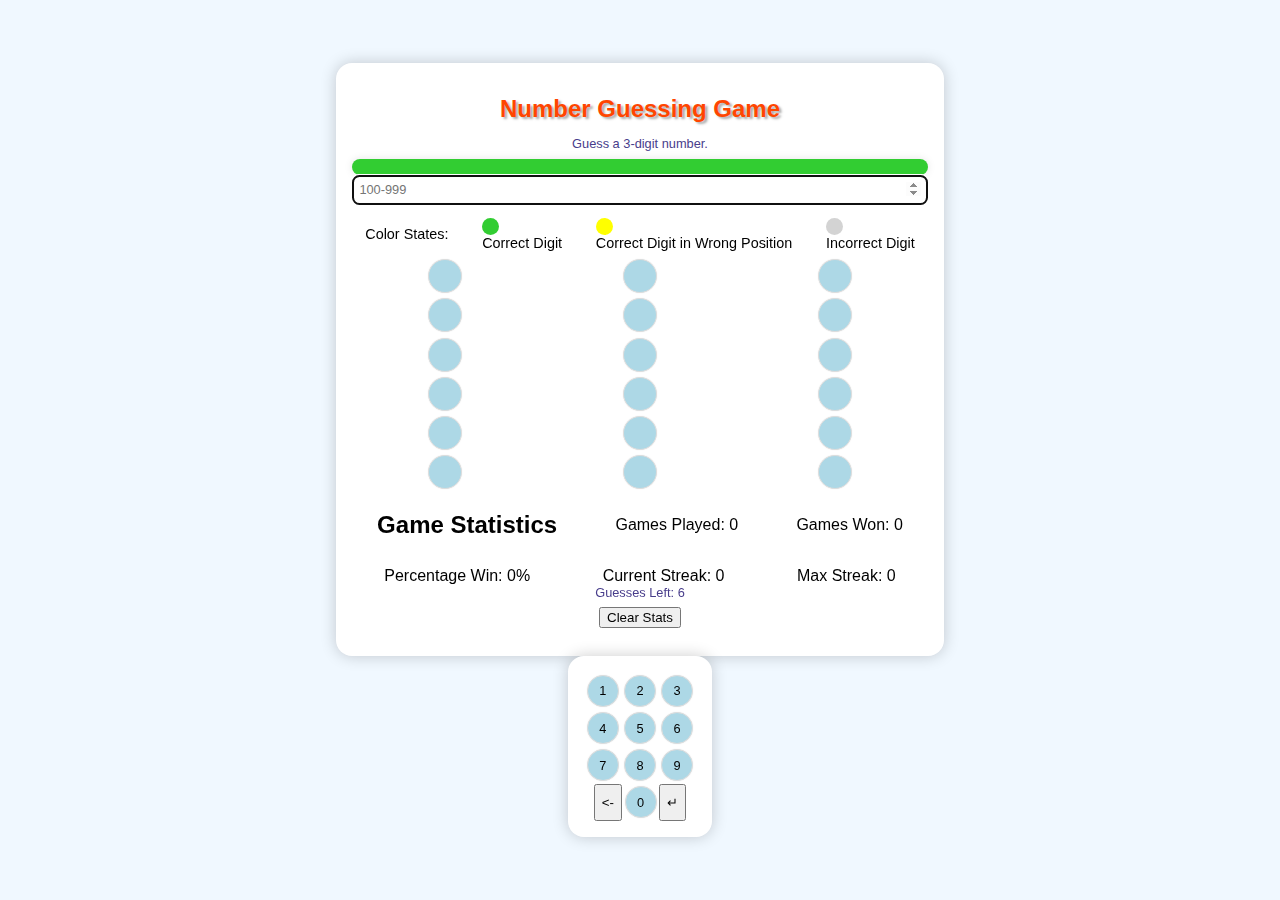
==== src/assets/index.html @ f5267079 "first push" ====
<!DOCTYPE html>
<html lang="en">

<head>
    <meta charset="UTF-8">
    <!-- Meta tags for better SEO and Ads targeting -->
    <meta name="description" content="Play Number Guessing Game and improve your guessing skills.">
    <meta name="keywords" content="Number, Game, Guessing, Skill">
    <meta name="viewport" content="initial-scale=1, maximum-scale=1, user-scalable=no">
    <title>Number Guessing Game</title>
    <link rel="stylesheet" type="text/css" href="css/styles.css">
    <!-- Asynchronous AdSense Code -->
    <script async src="https://pagead2.googlesyndication.com/pagead/js/adsbygoogle.js?client=ca-pub-8738875399920144"
        crossorigin="anonymous"></script>
</head>

<body>
    <div id="wrapper">
        <div class="container">
            <h1 class="title">Number Guessing Game</h1>
            <p class="description">Guess a 3-digit number.</p>
            <div id="message" class="message"></div>
            <div class="input-area">
                <input type="number" id="userGuess" class="guess-input" min="100" max="999" placeholder="100-999">
            </div>

            <div class="content">

                <!-- Color States -->
                <div id="colorStates" class="color-states">
                    <p>Color States:</p>
                    <div class="color-key">
                        <span class="color green"></span> Correct Digit
                    </div>
                    <div class="color-key">
                        <span class="color yellow"></span> Correct Digit in Wrong Position
                    </div>
                    <div class="color-key">
                        <span class="color grey"></span> Incorrect Digit
                    </div>
                </div>
            </div>

            <!-- Result and Game Stats -->
            <div class="result-and-stats">
                <div id="result" class="result-container">
                    <div class="feedback-container">
                        <div class="circle"></div>
                        <div class="circle"></div>
                        <div class="circle"></div>
                    </div>
                    <div class="feedback-container">
                        <div class="circle"></div>
                        <div class="circle"></div>
                        <div class="circle"></div>
                    </div>
                    <div class="feedback-container">
                        <div class="circle"></div>
                        <div class="circle"></div>
                        <div class="circle"></div>
                    </div>
                    <div class="feedback-container">
                        <div class="circle"></div>
                        <div class="circle"></div>
                        <div class="circle"></div>
                    </div>
                    <div class="feedback-container">
                        <div class="circle"></div>
                        <div class="circle"></div>
                        <div class="circle"></div>
                    </div>
                    <div class="feedback-container">
                        <div class="circle"></div>
                        <div class="circle"></div>
                        <div class="circle"></div>
                    </div>
                </div>
                <div class="game-stats">
                    <h2>Game Statistics</h2>
                    <div class="stat-item">
                        <span class="stat-label">Games Played:</span>
                        <span class="stat-value" id="gamesPlayed">0</span>
                    </div>
                    <div class="stat-item">
                        <span class="stat-label">Games Won:</span>
                        <span class="stat-value" id="gamesWon">0</span>
                    </div>
                    <div class="stat-item">
                        <span class="stat-label">Percentage Win:</span>
                        <span class="stat-value" id="percentageWin">0%</span>
                    </div>
                    <div class="stat-item">
                        <span class="stat-label">Current Streak:</span>
                        <span class="stat-value" id="currentStreak">0</span>
                    </div>
                    <div class="stat-item">
                        <span class="stat-label">Max Streak:</span>
                        <span class="stat-value" id="maxStreak">0</span>
                    </div>
                </div>
            </div>

            <div id="guessesLeft" class="guesses-left">Guesses Left: 6</div>
            <button id="shareButton">Share Results</button>
            <button id="resetButton">New
                Game</button>
            <button id="clearStatsButton">Clear Stats</button>

            <p id="resultMessage" class="result-text"></p>
        </div>
        <div id="keyboardContainer" class="keyboard-container">
        </div>
    </div>
    <script type="module" src="js/main.js"></script>
</body>

</html>
---- src/assets/css/styles.css ----
#wrapper {
        display: flex;
        flex-direction: column;
        align-items: center;
        justify-content: center;
        min-height: 100vh;
    }

    body {
        font-family: 'Arial', sans-serif;
        background-color: #f0f8ff;
        margin: 0;
        padding: 0;
        display: flex;
        justify-content: center;
        align-items: center;
        min-height: 100vh;
        overflow: hidden;
    }

    .container {
        background: #ffffff;
        padding: 1em;
        border-radius: 1em;
        box-shadow: 0 0 1em rgba(0, 0, 0, 0.2);
        text-align: center;
        max-width: 100%;
        max-height: 90vh;
        box-sizing: border-box;
    }


    .title {
        color: #ff4500;
        margin-bottom: 0.5em;
        text-shadow: 0.1em 0.1em 0.1em #aaa;
        font-size: 1.5em;
    }

    .description,
    .guesses-left,
    .result-text,
    .user-stats p {
        font-size: 0.8em;
        color: #483d8b;
        margin-bottom: 0.5em;
    }

    .message {
        font-size: 1em;
        font-weight: bold;
        margin-top: 0.5em;
        color: #fff;
        padding: 0.5em;
        background-color: #32cd32;
        border-radius: 0.5em;
        box-shadow: 0 0 0.5em rgba(0, 0, 0, 0.1);
    }

    .input-area,
    .keyboard-keys,
    .feedback-container,
    .color-states,
    .game-stats {
        display: flex;
        justify-content: space-around;
        align-items: center;
        flex-wrap: wrap;
        gap: 0.5em;
    }

    .feedback-container,
    .game-stats {
        width: 45vw;
    }

    .guess-input {
        padding: 0.5em;
        border: 0.05em solid #ddd;
        border-radius: 0.5em;
        font-size: 0.8em;
        box-shadow: inset 0 0 0.2em rgba(0, 0, 0, 0.1);
        flex: 1;
    }

    .submit-button,
    #resetButton {
        padding: 0.5em 1em;
        color: white;
        border: none;
        border-radius: 0.5em;
        cursor: pointer;
        box-shadow: 0 0 0.3em rgba(0, 0, 0, 0.1);
    }

    .submit-button {
        background-color: #ff69b4;
    }

    .submit-button:disabled {
        background-color: #eee;
        color: #ccc;
        cursor: not-allowed;
        box-shadow: none;
    }

    .submit-button:hover,
    #resetButton:hover {
        filter: brightness(0.9);
    }

    #resetButton {
        background-color: #20b2aa;
        display: none;
    }

    .keyboard-button,
    .circle {
        width: 2.5em;
        height: 2.5em;
        border-radius: 50%;
        background-color: #add8e6;
        border: 0.05em solid #ddd;
        margin: 0.2em;
        font-size: 0.8em;
        cursor: pointer;
        display: flex;
        align-items: center;
        justify-content: center;
        box-shadow: 0 0 0.1em rgba(0, 0, 0, 0.1);
    }

    .keyboard-button:hover {
        transform: scale(1.1);
    }

    .green,
    .keyboard-button.green {
        background-color: #32cd32;
        color: #fff;
    }

    .yellow,
    .keyboard-button.yellow {
        background-color: #ffff00;
        color: #000;
    }

    .grey,
    .keyboard-button.grey {
        background-color: #d3d3d3;
        color: #fff;
    }

    .keyboard-button:disabled {
        cursor: not-allowed;
        box-shadow: none;
    }

    .user-stats,
    .color-states {
        margin-top: 0.5em;
        text-align: left;
        font-size: 0.9em;
    }

    .color-key span {
        width: 1.2em;
        height: 1.2em;
        border-radius: 50%;
        margin-right: 0.5em;
        display: flex;
    }

    #shareButton {
        display: none;
        margin: auto;
        padding: 0.5em 1em;
        color: white;
        background-color: #4CAF50;  /* or any other color you like */
        border: none;
        border-radius: 0.5em;
        cursor: pointer;
        box-shadow: 0 0 0.3em rgba(0, 0, 0, 0.1);
    }

    /* Additional rules */
    .stat-title {
        display: inline-block;
        width: 150px;
    }

    /* Your existing CSS */

@media (max-width: 375px) {
    /* Adjustments for 375x667 screen */
    
    /* Text size changes */
    .description,
    .guesses-left,
    .result-text,
    .user-stats p {
        font-size: 0.6em;
    }
    .title {
        font-size: 1.2em;
    }

    .color-states {
        margin-top: auto;
        text-align: left;
        font-size: 0.6em;
    }

    .color-key span {
        width: 0.8em;
        height: 0.8em;
        border-radius: 50%;
    }

    /* Feedback and game-stats container */
    .feedback-container,
    .game-stats {
        width: 100%;
        font-size: 0.6em;
    }

    /* Keyboard container */
    .keyboard-container {
        max-width: 100%;
        max-height: 100vh;
        padding: 0.4em;
    }

    /* Main container */
    .container {
        padding: 0.4em;
        max-width: 100%;
        max-height: 100%;
    }

    /* Buttons and input fields */
    .submit-button,
    #resetButton,
    .guess-input {
        padding: 0.3em;
    }

    /* Number and circle buttons */
    .keyboard-button,
    .circle {
        width: 1.5em;
        height: 1.5em;
    }
    
    /* Additional rules */
    .stat-title {
        width: auto;
    }
}


    .keyboard-container {
        background: #ffffff;
        padding: 1em;
        border-radius: 1em;
        box-shadow: 0 0 1em rgba(0, 0, 0, 0.2);
        text-align: center;
        max-width: 80%;
        max-height: 90vh;
        box-sizing: border-box;
    }
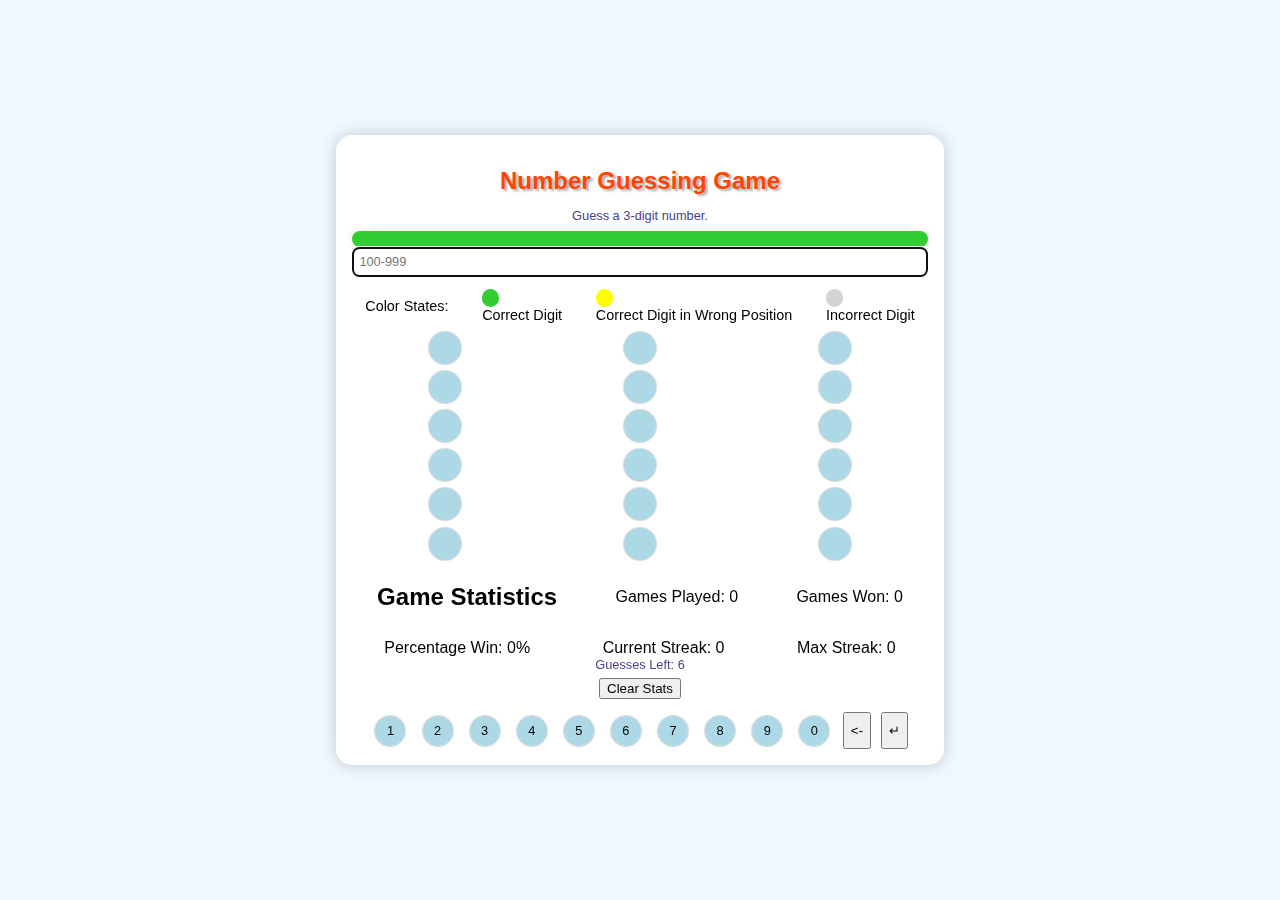
==== commit 744fdedb: "updating readmes" ====
--- a/src/assets/index.html
+++ b/src/assets/index.html
@@ -16,12 +16,13 @@
 
 <body>
     <div id="wrapper">
-        <div class="container">
+        <div id="container-main" class="container">
             <h1 class="title">Number Guessing Game</h1>
             <p class="description">Guess a 3-digit number.</p>
             <div id="message" class="message"></div>
             <div class="input-area">
-                <input type="number" id="userGuess" class="guess-input" min="100" max="999" placeholder="100-999">
+                <input type="tel" id="userGuess" class="guess-input" min="100" max="999" placeholder="100-999"
+                    inputmode="numeric">
             </div>
 
             <div class="content">
@@ -108,8 +109,6 @@
 
             <p id="resultMessage" class="result-text"></p>
         </div>
-        <div id="keyboardContainer" class="keyboard-container">
-        </div>
     </div>
     <script type="module" src="js/main.js"></script>
 </body>
--- a/src/assets/css/styles.css
+++ b/src/assets/css/styles.css
@@ -1,220 +1,282 @@
-    #wrapper {
-        display: flex;
-        flex-direction: column;
-        align-items: center;
-        justify-content: center;
-        min-height: 100vh;
-    }
-
-    body {
-        font-family: 'Arial', sans-serif;
-        background-color: #f0f8ff;
-        margin: 0;
-        padding: 0;
-        display: flex;
-        justify-content: center;
-        align-items: center;
-        min-height: 100vh;
-        overflow: hidden;
-    }
-
-    .container {
-        background: #ffffff;
-        padding: 1em;
-        border-radius: 1em;
-        box-shadow: 0 0 1em rgba(0, 0, 0, 0.2);
-        text-align: center;
-        max-width: 100%;
-        max-height: 90vh;
-        box-sizing: border-box;
-    }
-
-
-    .title {
-        color: #ff4500;
-        margin-bottom: 0.5em;
-        text-shadow: 0.1em 0.1em 0.1em #aaa;
-        font-size: 1.5em;
-    }
-
-    .description,
-    .guesses-left,
-    .result-text,
-    .user-stats p {
-        font-size: 0.8em;
-        color: #483d8b;
-        margin-bottom: 0.5em;
-    }
-
-    .message {
-        font-size: 1em;
-        font-weight: bold;
-        margin-top: 0.5em;
-        color: #fff;
-        padding: 0.5em;
-        background-color: #32cd32;
-        border-radius: 0.5em;
-        box-shadow: 0 0 0.5em rgba(0, 0, 0, 0.1);
-    }
-
-    .input-area,
-    .keyboard-keys,
-    .feedback-container,
-    .color-states,
-    .game-stats {
-        display: flex;
-        justify-content: space-around;
-        align-items: center;
-        flex-wrap: wrap;
-        gap: 0.5em;
-    }
-
-    .feedback-container,
-    .game-stats {
-        width: 45vw;
-    }
-
-    .guess-input {
-        padding: 0.5em;
-        border: 0.05em solid #ddd;
-        border-radius: 0.5em;
-        font-size: 0.8em;
-        box-shadow: inset 0 0 0.2em rgba(0, 0, 0, 0.1);
-        flex: 1;
-    }
-
-    .submit-button,
-    #resetButton {
-        padding: 0.5em 1em;
-        color: white;
-        border: none;
-        border-radius: 0.5em;
-        cursor: pointer;
-        box-shadow: 0 0 0.3em rgba(0, 0, 0, 0.1);
-    }
-
-    .submit-button {
-        background-color: #ff69b4;
-    }
-
-    .submit-button:disabled {
-        background-color: #eee;
-        color: #ccc;
-        cursor: not-allowed;
-        box-shadow: none;
-    }
-
-    .submit-button:hover,
-    #resetButton:hover {
-        filter: brightness(0.9);
-    }
-
-    #resetButton {
-        background-color: #20b2aa;
-        display: none;
-    }
-
-    .keyboard-button,
-    .circle {
-        width: 2.5em;
-        height: 2.5em;
-        border-radius: 50%;
-        background-color: #add8e6;
-        border: 0.05em solid #ddd;
-        margin: 0.2em;
-        font-size: 0.8em;
-        cursor: pointer;
-        display: flex;
-        align-items: center;
-        justify-content: center;
-        box-shadow: 0 0 0.1em rgba(0, 0, 0, 0.1);
-    }
-
-    .keyboard-button:hover {
-        transform: scale(1.1);
-    }
-
-    .green,
-    .keyboard-button.green {
-        background-color: #32cd32;
-        color: #fff;
-    }
-
-    .yellow,
-    .keyboard-button.yellow {
-        background-color: #ffff00;
-        color: #000;
-    }
-
-    .grey,
-    .keyboard-button.grey {
-        background-color: #d3d3d3;
-        color: #fff;
-    }
-
-    .keyboard-button:disabled {
-        cursor: not-allowed;
-        box-shadow: none;
-    }
-
-    .user-stats,
-    .color-states {
-        margin-top: 0.5em;
-        text-align: left;
-        font-size: 0.9em;
-    }
-
-    .color-key span {
-        width: 1.2em;
-        height: 1.2em;
-        border-radius: 50%;
-        margin-right: 0.5em;
-        display: flex;
-    }
-
-    #shareButton {
-        display: none;
-        margin: auto;
-        padding: 0.5em 1em;
-        color: white;
-        background-color: #4CAF50;  /* or any other color you like */
-        border: none;
-        border-radius: 0.5em;
-        cursor: pointer;
-        box-shadow: 0 0 0.3em rgba(0, 0, 0, 0.1);
-    }
-
-    /* Additional rules */
-    .stat-title {
-        display: inline-block;
-        width: 150px;
-    }
-
-    /* Your existing CSS */
+#wrapper {
+    display: flex;
+    flex-direction: column;
+    align-items: center;
+    justify-content: center;
+    min-height: 100vh;
+}
+
+body {
+    font-family: 'Arial', sans-serif;
+    background-color: #f0f8ff;
+    margin: 0;
+    padding: 0;
+    display: flex;
+    justify-content: center;
+    align-items: center;
+    min-height: 100vh;
+    overflow: hidden;
+}
+
+.container {
+    background: #ffffff;
+    padding: 1em;
+    border-radius: 1em;
+    box-shadow: 0 0 1em rgba(0, 0, 0, 0.2);
+    text-align: center;
+    max-width: 100%;
+    max-height: 90vh;
+    box-sizing: border-box;
+}
+
+
+.title {
+    color: #ff4500;
+    margin-bottom: 0.5em;
+    text-shadow: 0.1em 0.1em 0.1em #aaa;
+    font-size: 1.5em;
+}
+
+.description,
+.guesses-left,
+.result-text,
+.user-stats p {
+    font-size: 0.8em;
+    color: #483d8b;
+    margin-bottom: 0.5em;
+}
+
+.message {
+    font-size: 1em;
+    font-weight: bold;
+    margin-top: 0.5em;
+    color: #fff;
+    padding: 0.5em;
+    background-color: #32cd32;
+    border-radius: 0.5em;
+    box-shadow: 0 0 0.5em rgba(0, 0, 0, 0.1);
+}
+
+.input-area,
+.keyboard-keys,
+.feedback-container,
+.color-states,
+.game-stats {
+    display: flex;
+    justify-content: space-around;
+    align-items: center;
+    flex-wrap: wrap;
+    gap: 0.5em;
+}
+
+.feedback-container,
+.game-stats {
+    width: 45vw;
+}
+
+.guess-input {
+    padding: 0.5em;
+    border: 0.05em solid #ddd;
+    border-radius: 0.5em;
+    font-size: 0.8em;
+    box-shadow: inset 0 0 0.2em rgba(0, 0, 0, 0.1);
+    flex: 1;
+}
+
+.submit-button,
+#resetButton {
+    padding: 0.5em 1em;
+    color: white;
+    border: none;
+    border-radius: 0.5em;
+    cursor: pointer;
+    box-shadow: 0 0 0.3em rgba(0, 0, 0, 0.1);
+}
+
+.submit-button {
+    background-color: #ff69b4;
+}
+
+.submit-button:disabled {
+    background-color: #eee;
+    color: #ccc;
+    cursor: not-allowed;
+    box-shadow: none;
+}
+
+.submit-button:hover,
+#resetButton:hover {
+    filter: brightness(0.9);
+}
+
+#resetButton {
+    background-color: #20b2aa;
+    display: none;
+}
+
+.keyboard-button,
+.circle {
+    width: 2.5em;
+    height: 2.5em;
+    border-radius: 50%;
+    background-color: #add8e6;
+    border: 0.05em solid #ddd;
+    margin: 0.2em;
+    font-size: 0.8em;
+    cursor: pointer;
+    display: flex;
+    align-items: center;
+    justify-content: center;
+    box-shadow: 0 0 0.1em rgba(0, 0, 0, 0.1);
+}
+
+.keyboard-button:hover {
+    transform: scale(1.1);
+}
+
+.green,
+.keyboard-button.green {
+    background-color: #32cd32;
+    color: #fff;
+}
+
+.yellow,
+.keyboard-button.yellow {
+    background-color: #ffff00;
+    color: #000;
+}
+
+.grey,
+.keyboard-button.grey {
+    background-color: #d3d3d3;
+    color: #fff;
+}
+
+.keyboard-button:disabled {
+    cursor: not-allowed;
+    box-shadow: none;
+}
+
+.user-stats,
+.color-states {
+    margin-top: 0.5em;
+    text-align: left;
+    font-size: 0.9em;
+}
+
+.color-key span {
+    width: 1.2em;
+    height: 1.2em;
+    border-radius: 50%;
+    margin-right: 0.5em;
+    display: flex;
+}
+
+#shareButton {
+    display: none;
+    margin: auto;
+    padding: 0.5em 1em;
+    color: white;
+    background-color: #4CAF50;  /* or any other color you like */
+    border: none;
+    border-radius: 0.5em;
+    cursor: pointer;
+    box-shadow: 0 0 0.3em rgba(0, 0, 0, 0.1);
+}
+
+/* Additional rules */
+.stat-title {
+    display: inline-block;
+    width: 150px;
+}
+
+/* Your existing CSS */
 
 @media (max-width: 375px) {
-    /* Adjustments for 375x667 screen */
+/* Adjustments for 375x667 screen */
+
+/* Text size changes */
+.description,
+.guesses-left,
+.result-text,
+.user-stats p {
+    font-size: 0.6em;
+}
+.title {
+    font-size: 1.2em;
+}
+
+.color-states {
+    margin-top: auto;
+    text-align: left;
+    font-size: 0.6em;
+}
+
+.color-key span {
+    width: 0.8em;
+    height: 0.8em;
+    border-radius: 50%;
+}
+
+/* Feedback and game-stats container */
+.feedback-container,
+.game-stats {
+    width: 100%;
+    font-size: 0.6em;
+}
+
+/* Main container */
+.container {
+    padding: 0.4em;
+    max-width: 100%;
+    max-height: 100%;
+}
+
+/* Buttons and input fields */
+.submit-button,
+#resetButton,
+.guess-input {
+    padding: 0.3em;
+}
+
+/* Number and circle buttons */
+.keyboard-button,
+.circle {
+    width: 1.5em;
+    height: 1.5em;
+}
+
+/* Additional rules */
+.stat-title {
+    width: auto;
+}
+}
+
+@media (max-width: 428px) and (max-height: 926px) {
+    /* Adjustments for 414x896 screen */
     
+    /* You can add your specific CSS adjustments for this screen size here. For now, I'm copying the adjustments from the 375x667 screen size as a starting point. You can further tweak it according to your needs. */
+
     /* Text size changes */
     .description,
     .guesses-left,
     .result-text,
     .user-stats p {
-        font-size: 0.6em;
+        font-size: 0.7em;
     }
     .title {
-        font-size: 1.2em;
+        font-size: 1.3em;
     }
 
     .color-states {
         margin-top: auto;
         text-align: left;
-        font-size: 0.6em;
+        font-size: 0.7em;
     }
 
     .color-key span {
-        width: 0.8em;
-        height: 0.8em;
+        width: 0.9em;
+        height: 0.9em;
         border-radius: 50%;
     }
 
@@ -222,19 +284,12 @@
     .feedback-container,
     .game-stats {
         width: 100%;
-        font-size: 0.6em;
-    }
-
-    /* Keyboard container */
-    .keyboard-container {
-        max-width: 100%;
-        max-height: 100vh;
-        padding: 0.4em;
+        font-size: 0.7em;
     }
 
     /* Main container */
     .container {
-        padding: 0.4em;
+        padding: 0.5em;
         max-width: 100%;
         max-height: 100%;
     }
@@ -243,7 +298,7 @@
     .submit-button,
     #resetButton,
     .guess-input {
-        padding: 0.3em;
+        padding: 0.4em;
     }
 
     /* Number and circle buttons */
@@ -260,16 +315,5 @@
 }
 
 
-    .keyboard-container {
-        background: #ffffff;
-        padding: 1em;
-        border-radius: 1em;
-        box-shadow: 0 0 1em rgba(0, 0, 0, 0.2);
-        text-align: center;
-        max-width: 80%;
-        max-height: 90vh;
-        box-sizing: border-box;
-    }
-
-
-
+
+
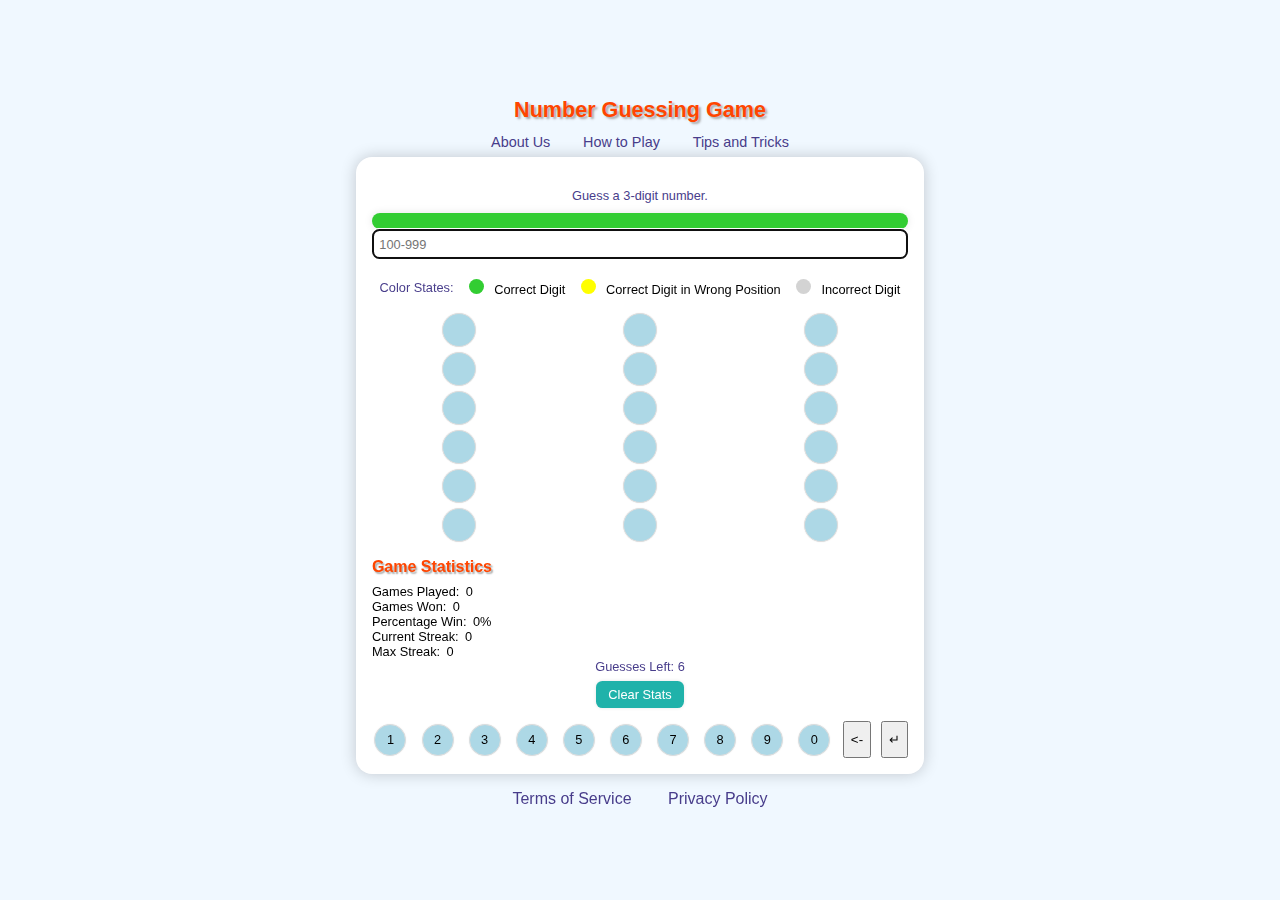
==== commit ab3157db: "updating game for ads" ====
--- a/src/assets/index.html
+++ b/src/assets/index.html
@@ -16,8 +16,17 @@
 
 <body>
     <div id="wrapper">
+        <!-- Header Section -->
+        <header>
+            <h1 class="title">Number Guessing Game</h1>
+            <nav>
+                <!-- Add some navigation links here -->
+                <a href="about_us.html">About Us</a>
+                <a href="#how-to-play">How to Play</a>
+                <a href="#tips">Tips and Tricks</a>
+            </nav>
+        </header>
         <div id="container-main" class="container">
-            <h1 class="title">Number Guessing Game</h1>
             <p class="description">Guess a 3-digit number.</p>
             <div id="message" class="message"></div>
             <div class="input-area">
@@ -77,38 +86,46 @@
                     </div>
                 </div>
                 <div class="game-stats">
-                    <h2>Game Statistics</h2>
+                    <h2 class="title">Game Statistics</h2>
                     <div class="stat-item">
-                        <span class="stat-label">Games Played:</span>
+                        <div class="stat-label">Games Played:</div>
                         <span class="stat-value" id="gamesPlayed">0</span>
                     </div>
                     <div class="stat-item">
-                        <span class="stat-label">Games Won:</span>
+                        <div class="stat-label">Games Won:</div>
                         <span class="stat-value" id="gamesWon">0</span>
                     </div>
                     <div class="stat-item">
-                        <span class="stat-label">Percentage Win:</span>
+                        <div class="stat-label">Percentage Win:</div>
                         <span class="stat-value" id="percentageWin">0%</span>
                     </div>
                     <div class="stat-item">
-                        <span class="stat-label">Current Streak:</span>
+                        <div class="stat-label">Current Streak:</div>
                         <span class="stat-value" id="currentStreak">0</span>
                     </div>
                     <div class="stat-item">
-                        <span class="stat-label">Max Streak:</span>
+                        <div class="stat-label">Max Streak:</div>
                         <span class="stat-value" id="maxStreak">0</span>
                     </div>
                 </div>
             </div>
+            <div id="guessesLeft" class="guesses-left">Guesses Left: 6</div>
+            <div class="buttons">
+                <button id="shareButton" class="share-button">Share Results</button>
+                <button id="resetButton" class="reset-button">New
+                    Game</button>
+                <button id="clearStatsButton" class="clear-stats-button">Clear Stats</button>
+            </div>
+            <p id="resultMessage" class="result-text"></p>
 
-            <div id="guessesLeft" class="guesses-left">Guesses Left: 6</div>
-            <button id="shareButton">Share Results</button>
-            <button id="resetButton">New
-                Game</button>
-            <button id="clearStatsButton">Clear Stats</button>
-
-            <p id="resultMessage" class="result-text"></p>
         </div>
+        <!-- Footer -->
+        <footer>
+            <nav>
+                <a href="terms_of_service.html">Terms of Service</a>
+                <a href="privacy_policy.html">Privacy Policy</a>
+            </nav>
+        </footer>
     </div>
     <script type="module" src="js/main.js"></script>
 </body>
--- a/src/assets/css/styles.css
+++ b/src/assets/css/styles.css
@@ -3,7 +3,13 @@
     flex-direction: column;
     align-items: center;
     justify-content: center;
-    min-height: 100vh;
+/*     min-height: 100vh; */
+}
+
+.scrollable-content {
+    max-height: 70vh;  
+    max-width: 80vw;
+    overflow-y: auto;
 }
 
 body {
@@ -15,7 +21,55 @@
     justify-content: center;
     align-items: center;
     min-height: 100vh;
-    overflow: hidden;
+    overflow-x: hidden;
+    overflow-y: auto;
+}
+
+/* New Styles for About Us Page */
+header {
+    width: 100%;
+    padding: .5em;
+    color: #ff4500;
+    text-align: center;
+    font-size: .9em;
+}
+
+nav a {
+    margin: 0 1em;
+    color: #483d8b;
+    text-decoration: none;
+}
+
+#main-content {
+    padding: 2em;
+    background-color: #ffffff;
+    box-shadow: 0 0 1em rgba(0, 0, 0, 0.2);
+    border-radius: 1em;
+    margin: 1em;
+}
+
+h2 {
+    font-size: 1.2em;
+    color: #ff4500;
+    margin-bottom: 1em;
+}
+
+p {
+    font-size: 1em;
+    color: #483d8b;
+    line-height: 1.5;
+}
+
+li {
+    font-size: .9em;
+    color: #483d8b;
+    line-height: 1.2;
+}
+
+footer {
+    padding: 1em;
+    color: white;
+    text-align: center;
 }
 
 .container {
@@ -24,9 +78,14 @@
     border-radius: 1em;
     box-shadow: 0 0 1em rgba(0, 0, 0, 0.2);
     text-align: center;
-    max-width: 100%;
-    max-height: 90vh;
+    max-width: inherit;
+    max-height: inherit;
     box-sizing: border-box;
+}
+
+.content {
+    max-height: inherit;
+    max-width: inherit;
 }
 
 
@@ -35,15 +94,16 @@
     margin-bottom: 0.5em;
     text-shadow: 0.1em 0.1em 0.1em #aaa;
     font-size: 1.5em;
+    text-align: center
 }
 
 .description,
 .guesses-left,
-.result-text,
-.user-stats p {
+.result-text {
     font-size: 0.8em;
     color: #483d8b;
     margin-bottom: 0.5em;
+    text-align: center
 }
 
 .message {
@@ -59,9 +119,7 @@
 
 .input-area,
 .keyboard-keys,
-.feedback-container,
-.color-states,
-.game-stats {
+.feedback-container  {
     display: flex;
     justify-content: space-around;
     align-items: center;
@@ -69,10 +127,24 @@
     gap: 0.5em;
 }
 
-.feedback-container,
-.game-stats {
-    width: 45vw;
-}
+/* Game Statistics */
+
+.game-stats .title {
+    text-align: left;
+    font-size: 1em;
+}
+
+.game-stats .stat-item {
+    display: flex;
+    align-items: center;
+    font-size: 0.8em
+}
+
+.stat-value {
+    padding-left: .5em;
+}
+
+/* Game Statistics */
 
 .guess-input {
     padding: 0.5em;
@@ -83,36 +155,59 @@
     flex: 1;
 }
 
-.submit-button,
-#resetButton {
+/* Buttons */
+
+.buttons {
+    display: -webkit-inline-box;
+}
+
+.reset-button {
+    padding: 0.5em 1em;
+    margin: auto;
+    color: white;
+    border: none;
+    font-size: .8em;
+    border-radius: 0.5em;
+    cursor: pointer;
+    background-color: #20b2aa;
+    display: none;
+    box-shadow: 0 0 0.3em rgba(0, 0, 0, 0.1);
+}
+
+.reset-button:hover {
+    filter: brightness(0.9);
+}
+
+.clear-stats-button {
+    padding: 0.5em 1em;
+    margin: auto;
+    color: white;
+    border: none;
+    font-size: .8em;
+    border-radius: 0.5em;
+    cursor: pointer;
+    background-color: #20b2aa;
+    box-shadow: 0 0 0.3em rgba(0, 0, 0, 0.1);
+}
+
+.clear-stats-button:hover {
+    filter: brightness(0.9);
+}
+
+.share-button {
+    margin: auto;
     padding: 0.5em 1em;
     color: white;
+    font-size: .8em;
+    background-color: #4CAF50;  /* or any other color you like */
     border: none;
     border-radius: 0.5em;
     cursor: pointer;
+    display: none;
     box-shadow: 0 0 0.3em rgba(0, 0, 0, 0.1);
 }
 
-.submit-button {
-    background-color: #ff69b4;
-}
-
-.submit-button:disabled {
-    background-color: #eee;
-    color: #ccc;
-    cursor: not-allowed;
-    box-shadow: none;
-}
-
-.submit-button:hover,
-#resetButton:hover {
-    filter: brightness(0.9);
-}
-
-#resetButton {
-    background-color: #20b2aa;
-    display: none;
-}
+/* Buttons */
 
 .keyboard-button,
 .circle {
@@ -157,11 +252,12 @@
     box-shadow: none;
 }
 
-.user-stats,
 .color-states {
+    display: flex;
+    justify-content: space-around;
+    align-items: center;
     margin-top: 0.5em;
-    text-align: left;
-    font-size: 0.9em;
+    font-size: 0.8em;
 }
 
 .color-key span {
@@ -169,87 +265,43 @@
     height: 1.2em;
     border-radius: 50%;
     margin-right: 0.5em;
-    display: flex;
-}
-
-#shareButton {
-    display: none;
-    margin: auto;
-    padding: 0.5em 1em;
-    color: white;
-    background-color: #4CAF50;  /* or any other color you like */
-    border: none;
-    border-radius: 0.5em;
-    cursor: pointer;
-    box-shadow: 0 0 0.3em rgba(0, 0, 0, 0.1);
-}
-
-/* Additional rules */
-.stat-title {
-    display: inline-block;
-    width: 150px;
-}
-
-/* Your existing CSS */
+    display: -webkit-inline-box;
+}
+
+
 
 @media (max-width: 375px) {
-/* Adjustments for 375x667 screen */
-
-/* Text size changes */
-.description,
-.guesses-left,
-.result-text,
-.user-stats p {
-    font-size: 0.6em;
-}
-.title {
-    font-size: 1.2em;
-}
-
-.color-states {
-    margin-top: auto;
-    text-align: left;
-    font-size: 0.6em;
-}
-
-.color-key span {
-    width: 0.8em;
-    height: 0.8em;
-    border-radius: 50%;
-}
-
-/* Feedback and game-stats container */
-.feedback-container,
-.game-stats {
-    width: 100%;
-    font-size: 0.6em;
-}
-
-/* Main container */
-.container {
-    padding: 0.4em;
-    max-width: 100%;
-    max-height: 100%;
-}
-
-/* Buttons and input fields */
-.submit-button,
-#resetButton,
-.guess-input {
-    padding: 0.3em;
-}
-
-/* Number and circle buttons */
-.keyboard-button,
-.circle {
-    width: 1.5em;
-    height: 1.5em;
-}
-
-/* Additional rules */
-.stat-title {
-    width: auto;
-}
+    /* Adjustments for 375x667 screen */
+    
+    .container .title {
+        font-size: 1.5em;
+    }
+
+    .container .color-states {
+    display: flex;
+    justify-content: space-around;
+    align-items: center;
+    font-size: 0.5em;
+    }
+
+    /* Main container */
+    .container {
+        padding: 0.4em;
+        max-width: inherit;
+        max-height: inherit;
+    }
+    
+    /*   Buttons   */
+    
+    .buttons {
+        font-size: .8em;
+    }
+    
+    .scrollable-content {
+    max-height: 50vh;  
+    max-width: 80vw;
+    overflow-y: auto;
+    }
 }
 
 @media (max-width: 428px) and (max-height: 926px) {
@@ -260,8 +312,7 @@
     /* Text size changes */
     .description,
     .guesses-left,
-    .result-text,
-    .user-stats p {
+    .result-text {
         font-size: 0.7em;
     }
     .title {
@@ -295,7 +346,7 @@
     }
 
     /* Buttons and input fields */
-    .submit-button,
+
     #resetButton,
     .guess-input {
         padding: 0.4em;
@@ -307,13 +358,30 @@
         width: 1.5em;
         height: 1.5em;
     }
-    
-    /* Additional rules */
-    .stat-title {
-        width: auto;
-    }
-}
-
-
-
-
+}
+
+
+/* Image */
+
+.image {
+/*     border-radius: 5px; */
+/*     border: 0; */
+/*     display: inline; */
+/*     position: fixed; */
+}
+
+    .image img {
+/*         border-radius: 5px; */
+        display: flex;
+    }
+
+    .image.avatar {
+/*         border-radius: 50%; */
+/*         overflow: hidden; */
+    }
+
+        .image.avatar img {
+/*             border-radius: 100%; */
+/*             display: flex; */
+            width: 10vw;
+        }